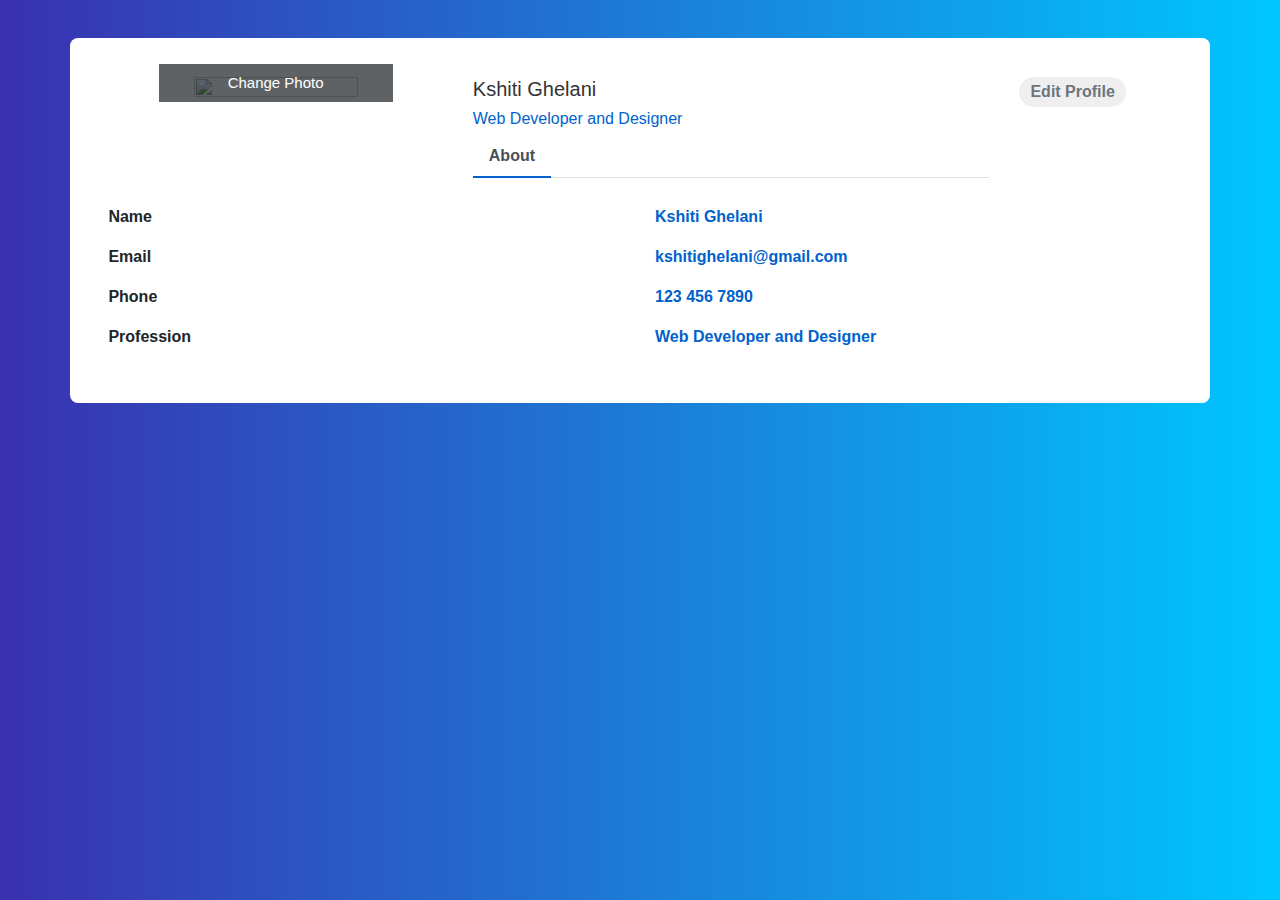
==== profile.html @ 36e36d7d "profile added" ====
<!DOCTYPE html>
<html>
<head>
	<title>PROFILE</title>
	<link href="//maxcdn.bootstrapcdn.com/bootstrap/4.1.1/css/bootstrap.min.css" rel="stylesheet" id="bootstrap-css">
<script src="//maxcdn.bootstrapcdn.com/bootstrap/4.1.1/js/bootstrap.min.js"></script>
<script src="//cdnjs.cloudflare.com/ajax/libs/jquery/3.2.1/jquery.min.js"></script>
<link rel="stylesheet" type="text/css" href="assets/css/style_profile.css">
</head>
<body>
<div class="container emp-profile">
            <form method="post">
                <div class="row">
                    <div class="col-md-4">
                        <div class="profile-img">
                            <img src="https://encrypted-tbn0.gstatic.com/images?q=tbn:ANd9GcS52y5aInsxSm31CvHOFHWujqUx_wWTS9iM6s7BAm21oEN_RiGoog" alt=""/>
                            <div class="file btn btn-lg btn-primary">
                                Change Photo
                                <input type="file" name="file"/>
                            </div>
                        </div>
                    </div>
                    <div class="col-md-6">
                        <div class="profile-head">
                                    <h5>
                                        Kshiti Ghelani
                                    </h5>
                                    <h6>
                                        Web Developer and Designer
                                    </h6>
                            <ul class="nav nav-tabs" id="myTab" role="tablist">
                                <li class="nav-item">
                                    <a class="nav-link active" id="home-tab" data-toggle="tab" href="#home" role="tab" aria-controls="home" aria-selected="true">About</a>
                                </li>
                                
                            </ul>
                        </div>
                    </div>
                    <div class="col-md-2">
                        <input type="submit" class="profile-edit-btn" name="btnAddMore" value="Edit Profile"/>
                    </div>
                </div>
                <div class="row">
                    <div class="col-md-4">
                        <!-- <div class="profile-work">
                            <p>WORK LINK</p>
                            <a href="">Website Link</a><br/>
                            <a href="">Bootsnipp Profile</a><br/>
                            <a href="">Bootply Profile</a>
                            <p>SKILLS</p>
                            <a href="">Web Designer</a><br/>
                            <a href="">Web Developer</a><br/>
                            <a href="">WordPress</a><br/>
                            <a href="">WooCommerce</a><br/>
                            <a href="">PHP, .Net</a><br/>
                        </div> -->
                    </div>
                    <div class="col-md-12">
                        <div class="tab-content profile-tab" id="myTabContent">
                            <div class="tab-pane fade show active" id="home" role="tabpanel" aria-labelledby="home-tab">
                                        <div class="row">
                                            <div class="col-md-6">
                                                <label>Name</label>
                                            </div>
                                            <div class="col-md-6">
                                                <p>Kshiti Ghelani</p>
                                            </div>
                                        </div>
                                        <div class="row">
                                            <div class="col-md-6">
                                                <label>Email</label>
                                            </div>
                                            <div class="col-md-6">
                                                <p>kshitighelani@gmail.com</p>
                                            </div>
                                        </div>
                                        <div class="row">
                                            <div class="col-md-6">
                                                <label>Phone</label>
                                            </div>
                                            <div class="col-md-6">
                                                <p>123 456 7890</p>
                                            </div>
                                        </div>
                                        <div class="row">
                                            <div class="col-md-6">
                                                <label>Profession</label>
                                            </div>
                                            <div class="col-md-6">
                                                <p>Web Developer and Designer</p>
                                            </div>
                                        </div>
                            </div>
                        </div>
                    </div>
                </div>
            </form>           
        </div>
</body>
</html>
---- assets/css/style_profile.css ----
body{
    background: -webkit-linear-gradient(left, #3931af, #00c6ff);
}
.emp-profile{
    padding: 3%;
    margin-top: 3%;
    margin-bottom: 3%;
    border-radius: 0.5rem;
    background: #fff;
}
.profile-img{
    text-align: center;
}
.profile-img img{
    width: 70%;
    height: 100%;
}
.profile-img .file {
    position: relative;
    overflow: hidden;
    margin-top: -20%;
    width: 70%;
    border: none;
    border-radius: 0;
    font-size: 15px;
    background: #212529b8;
}
.profile-img .file input {
    position: absolute;
    opacity: 0;
    right: 0;
    top: 0;
}
.profile-head h5{
    color: #333;
}
.profile-head h6{
    color: #0062cc;
}
.profile-edit-btn{
    border: none;
    border-radius: 1.5rem;
    width: 70%;
    padding: 2%;
    font-weight: 600;
    color: #6c757d;
    cursor: pointer;
}
.proile-rating{
    font-size: 12px;
    color: #818182;
    margin-top: 5%;
}
.proile-rating span{
    color: #495057;
    font-size: 15px;
    font-weight: 600;
}
.profile-head .nav-tabs{
    margin-bottom:5%;
}
.profile-head .nav-tabs .nav-link{
    font-weight:600;
    border: none;
}
.profile-head .nav-tabs .nav-link.active{
    border: none;
    border-bottom:2px solid #0062cc;
}
.profile-work{
    padding: 14%;
    margin-top: -15%;
}
.profile-work p{
    font-size: 12px;
    color: #818182;
    font-weight: 600;
    margin-top: 10%;
}
.profile-work a{
    text-decoration: none;
    color: #495057;
    font-weight: 600;
    font-size: 14px;
}
.profile-work ul{
    list-style: none;
}
.profile-tab label{
    font-weight: 600;
}
.profile-tab p{
    font-weight: 600;
    color: #0062cc;
}
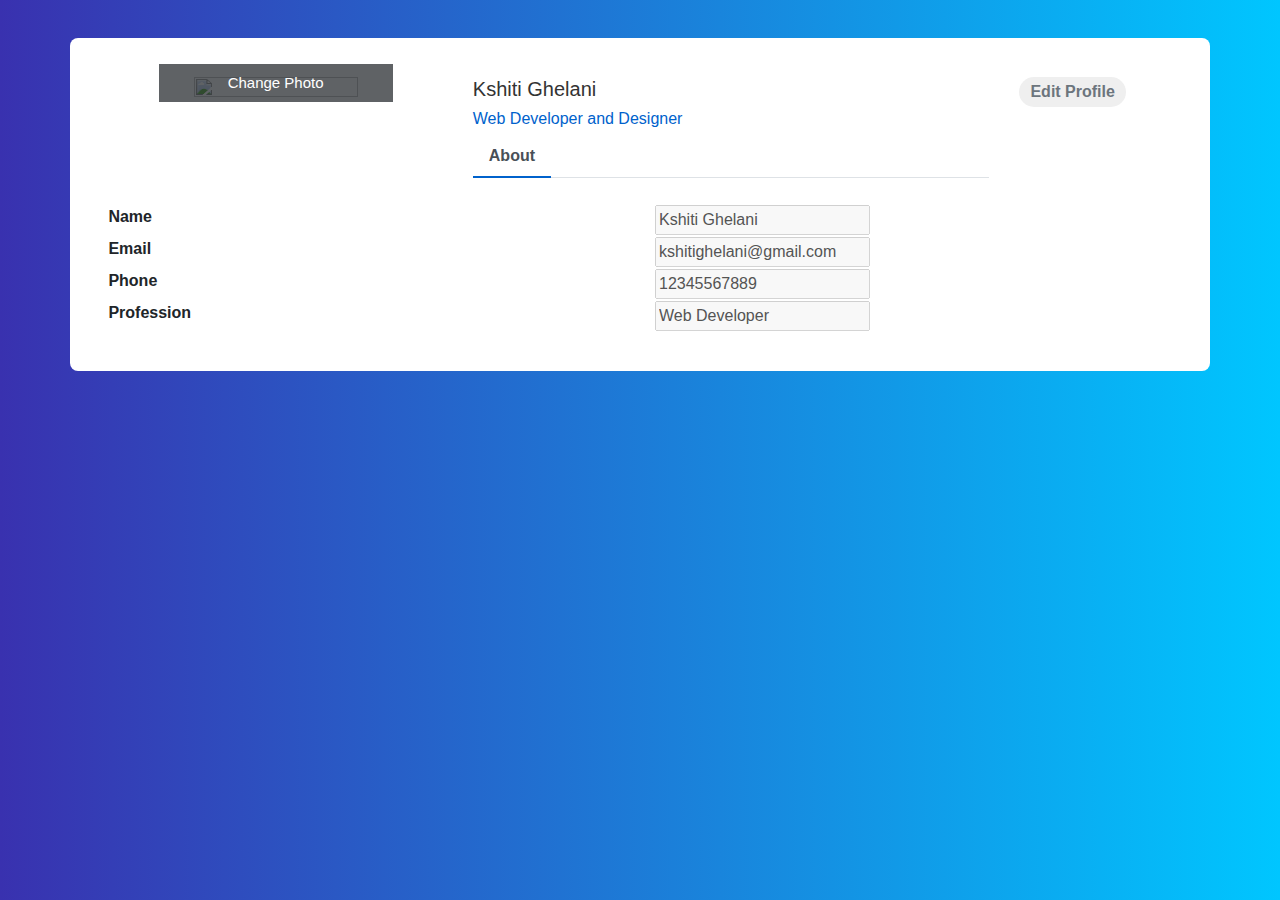
==== commit 62cfd1fe: "profile done" ====
--- a/profile.html
+++ b/profile.html
@@ -63,7 +63,7 @@
                                                 <label>Name</label>
                                             </div>
                                             <div class="col-md-6">
-                                                <p>Kshiti Ghelani</p>
+                                                <input name="" value="Kshiti Ghelani" disabled id="name">
                                             </div>
                                         </div>
                                         <div class="row">
@@ -71,7 +71,7 @@
                                                 <label>Email</label>
                                             </div>
                                             <div class="col-md-6">
-                                                <p>kshitighelani@gmail.com</p>
+                                                <input type="email" name="" value="kshitighelani@gmail.com" disabled  id = "email">
                                             </div>
                                         </div>
                                         <div class="row">
@@ -79,7 +79,7 @@
                                                 <label>Phone</label>
                                             </div>
                                             <div class="col-md-6">
-                                                <p>123 456 7890</p>
+                                                <input type="number" name="" value="12345567889" disabled id="num">
                                             </div>
                                         </div>
                                         <div class="row">
@@ -87,7 +87,7 @@
                                                 <label>Profession</label>
                                             </div>
                                             <div class="col-md-6">
-                                                <p>Web Developer and Designer</p>
+                                                <input name="" value="Web Developer" disabled id="prof">
                                             </div>
                                         </div>
                             </div>
@@ -97,4 +97,6 @@
             </form>           
         </div>
 </body>
+
+<script type="text/javascript" src="assets/js/ajax/profile.js"></script>
 </html>